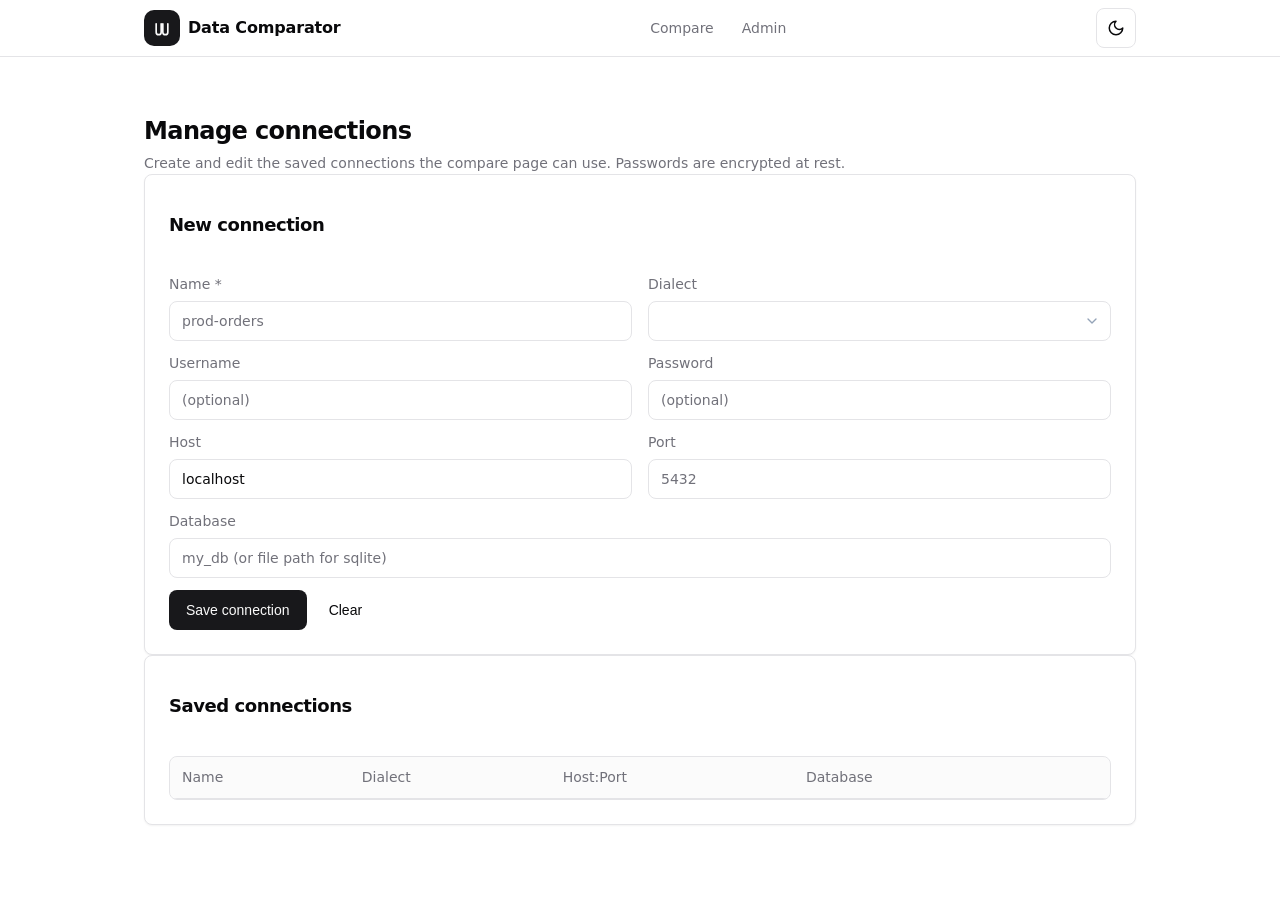
==== static/admin.html @ 78e341a8 "Initial commit" ====
<!DOCTYPE html>
<html lang="en" class="dark">
<head>
  <meta charset="UTF-8" />
  <meta name="viewport" content="width=device-width, initial-scale=1.0" />
  <title>Data Comparator — Admin</title>
  <link rel="icon" href="data:image/svg+xml,<svg xmlns='http://www.w3.org/2000/svg' viewBox='0 0 24 24' fill='none' stroke='%23ffffff' stroke-width='2' stroke-linecap='round' stroke-linejoin='round'><ellipse cx='12' cy='5' r='3'><path d='M5 7v10a3 3 0 0 0 6 0V7'><path d='M19 7v10a3 3 0 0 1-6 0V7'></svg>" />
  <link rel="stylesheet" href="/static/style.css" />
</head>
<body>
  <header class="header">
    <div class="header-inner">
      <div class="brand">
        <span class="logo" aria-hidden="true">
          <svg viewBox="0 0 24 24" fill="none" stroke="currentColor" stroke-width="2" stroke-linecap="round" stroke-linejoin="round"><ellipse cx="12" cy="5" r="3"/><path d="M5 7v10a3 3 0 0 0 6 0V7"/><path d="M19 7v10a3 3 0 0 1-6 0V7"/></svg>
        </span>
        <span class="brand-name">Data Comparator</span>
      </div>
      <nav class="nav" aria-label="Primary">
        <a class="nav-link" href="/">Compare</a>
        <a class="nav-link" href="/admin">Admin</a>
      </nav>
      <button id="theme-toggle" type="button" class="icon-btn" aria-label="Toggle theme">
        <svg class="icon-sun" viewBox="0 0 24 24" fill="none" stroke="currentColor" stroke-width="2" stroke-linecap="round" stroke-linejoin="round"><circle cx="12" cy="12" r="4"/><path d="M12 2v2"/><path d="M12 20v2"/><path d="m4.93 4.93 1.41 1.41"/><path d="m17.66 17.66 1.41 1.41"/><path d="M2 12h2"/><path d="M20 12h2"/><path d="m6.34 17.66-1.41 1.41"/><path d="m19.07 4.93-1.41 1.41"/></svg>
        <svg class="icon-moon" viewBox="0 0 24 24" fill="none" stroke="currentColor" stroke-width="2" stroke-linecap="round" stroke-linejoin="round"><path d="M12 3a6 6 0 0 0 9 9 9 9 0 1 1-9-9Z"/></svg>
      </button>
    </div>
  </header>

  <main class="container">
    <div class="page-head">
      <h1>Manage connections</h1>
      <p>Create and edit the saved connections the compare page can use. Passwords are encrypted at rest.</p>
    </div>

    <section class="card">
      <div class="card-header">
        <h2 id="form-title" class="card-title">New connection</h2>
      </div>
      <div class="card-content">
        <form id="conn-form" class="fields">
          <div class="field">
            <label class="label" for="f-name">Name *</label>
            <input id="f-name" type="text" placeholder="prod-orders" required />
          </div>
          <div class="field">
            <label class="label" for="f-dialect">Dialect</label>
            <select id="f-dialect"></select>
          </div>
          <div class="field">
            <label class="label" for="f-username">Username</label>
            <input id="f-username" type="text" placeholder="(optional)" />
          </div>
          <div class="field">
            <label class="label" for="f-password">Password</label>
            <input id="f-password" type="password" placeholder="(optional)" />
          </div>
          <div class="field">
            <label class="label" for="f-host">Host</label>
            <input id="f-host" type="text" value="localhost" />
          </div>
          <div class="field">
            <label class="label" for="f-port">Port</label>
            <input id="f-port" type="number" placeholder="5432" />
          </div>
          <div class="field field-full">
            <label class="label" for="f-database">Database</label>
            <input id="f-database" type="text" placeholder="my_db (or file path for sqlite)" />
          </div>
          <div class="buttons">
            <button id="f-save" type="submit" class="btn btn-default">Save connection</button>
            <button id="f-clear" type="button" class="btn btn-outline">Clear</button>
          </div>
        </form>
      </div>
    </section>

    <section id="list-section" class="card">
      <div class="card-header">
        <h2 class="card-title">Saved connections</h2>
      </div>
      <div class="card-content">
        <div class="table-wrap">
          <table id="conn-table" class="table">
            <thead>
              <tr><th>Name</th><th>Dialect</th><th>Host:Port</th><th>Database</th><th></th></tr>
            </thead>
            <tbody></tbody>
          </table>
        </div>
        <p id="list-empty" class="muted" hidden>No saved connections yet.</p>
      </div>
    </section>
  </main>

  <div id="status" class="status" hidden></div>

  <script src="/static/admin.js"></script>
</body>
</html>
---- static/style.css ----
/* Data Comparator UI — styled after the shadcn/ui design system used by
 * /home/noor/programs/dependency-manager. Same semantic tokens (light + dark),
 * component styles (card, button, input, textarea, badge, table, header) and
 * 0.5rem radius. No build step, no CDN — fully self-contained / offline. */

:root {
  /* shadcn light theme */
  --background: 0 0% 100%;
  --foreground: 240 10% 3.9%;
  --card: 0 0% 100%;
  --card-foreground: 240 10% 3.9%;
  --popover: 0 0% 100%;
  --popover-foreground: 240 10% 3.9%;
  --primary: 240 5.9% 10%;
  --primary-foreground: 0 0% 98%;
  --secondary: 240 4.8% 95.9%;
  --secondary-foreground: 240 5.9% 10%;
  --muted: 240 4.8% 95.9%;
  --muted-foreground: 240 3.8% 46.1%;
  --accent: 240 4.8% 95.9%;
  --accent-foreground: 240 5.9% 10%;
  --destructive: 0 84.2% 60.2%;
  --destructive-foreground: 0 0% 98%;
  --border: 240 5.9% 90%;
  --input: 240 5.9% 90%;
  --ring: 240 10% 3.9%;
  --radius: 0.5rem;
}

.dark {
  /* shadcn dark theme (matches dependency-manager globals.css) */
  --background: 240 10% 3.9%;
  --foreground: 0 0% 98%;
  --card: 240 10% 3.9%;
  --card-foreground: 0 0% 98%;
  --popover: 240 10% 3.9%;
  --popover-foreground: 240 10% 3.9%;
  --primary: 0 0% 98%;
  --primary-foreground: 240 5.9% 10%;
  --secondary: 240 3.7% 15.9%;
  --secondary-foreground: 0 0% 98%;
  --muted: 240 3.7% 15.9%;
  --muted-foreground: 240 5% 64.9%;
  --accent: 240 3.7% 15.9%;
  --accent-foreground: 0 0% 98%;
  --destructive: 0 62.8% 30.6%;
  --destructive-foreground: 0 0% 98%;
  --border: 240 3.7% 15.9%;
  --input: 240 3.7% 15.9%;
  --ring: 240 4.9% 83.9%;
}

/* Tool-specific semantic accents (source/target) — kept from the original UI. */
:root {
  --src: #f59e0b;
  --src-foreground: #0c0700;
  --tgt: #10b981;
  --tgt-foreground: #04120c;
}

* { box-sizing: border-box; }

html { -webkit-text-size-adjust: 100%; }

body {
  margin: 0;
  min-height: 100vh;
  background-color: hsl(var(--background));
  color: hsl(var(--foreground));
  font-family: system-ui, -apple-system, "Segoe UI", Roboto, Helvetica, Arial, sans-serif;
  font-size: 1rem;
  line-height: 1.5;
  -webkit-font-smoothing: antialiased;
  -moz-osx-font-smoothing: grayscale;
}

/* ---- Header (sticky, blurred, matches dependency-manager) ---- */
.header {
  position: sticky;
  top: 0;
  z-index: 40;
  width: 100%;
  border-bottom: 1px solid hsl(var(--border));
  background-color: hsl(var(--background) / 0.8);
  backdrop-filter: blur(12px);
}
.header-inner {
  display: flex;
  align-items: center;
  justify-content: space-between;
  gap: 1rem;
  height: 3.5rem;
  max-width: 1024px;
  margin: 0 auto;
  padding: 0 1rem;
}
.brand { display: flex; align-items: center; gap: 0.5rem; text-decoration: none; }
.logo {
  display: flex;
  align-items: center;
  justify-content: center;
  height: 2.25rem;
  width: 2.25rem;
  border-radius: calc(var(--radius) + 0.125rem);
  background-color: hsl(var(--primary));
  color: hsl(var(--primary-foreground));
}
.logo svg { width: 1.25rem; height: 1.25rem; }
.brand-name { font-size: 1rem; font-weight: 600; letter-spacing: -0.01em; }
@media (max-width: 640px) { .brand-name { display: none; } }

/* ---- Layout ---- */
.container {
  max-width: 1024px;
  margin: 0 auto;
  padding: 2rem 1rem 3rem;
}
.page-head { margin-top: 1.5rem; }
.page-head h1 { font-size: 1.5rem; font-weight: 600; letter-spacing: -0.025em; margin: 0; }
.page-head p { margin: 0.25rem 0 0; color: hsl(var(--muted-foreground)); font-size: 0.875rem; }

.panels {
  display: grid;
  grid-template-columns: 1fr;
  gap: 1rem;
  margin-top: 1.5rem;
}
@media (min-width: 1024px) { .panels { grid-template-columns: 1fr 1fr; } }

/* ---- Card (shadcn) ---- */
.card {
  border-radius: var(--radius);
  border: 1px solid hsl(var(--border));
  background-color: hsl(var(--card));
  color: hsl(var(--card-foreground));
  box-shadow: 0 1px 2px 0 rgb(0 0 0 / 0.05);
}
.card-header { padding: 1.5rem 1.5rem 0 1.5rem; }
.card-content { padding: 1.5rem; }
.card-footer { padding: 0 1.5rem 1.5rem; }
.card-title { font-size: 1.125rem; font-weight: 600; line-height: 1.2; letter-spacing: -0.025em; }
.card-subtitle {
  display: flex; align-items: center; gap: 0.375rem;
  font-size: 0.8rem; font-weight: 600; color: hsl(var(--muted-foreground));
  text-transform: uppercase; letter-spacing: 0.04em;
}
.card-subtitle svg { width: 1rem; height: 1rem; }

/* ---- Fields ---- */
.fields {
  display: grid;
  grid-template-columns: 1fr 1fr;
  gap: 0.75rem 1rem;
}
@media (max-width: 480px) { .fields { grid-template-columns: 1fr; } }
.field { display: flex; flex-direction: column; gap: 0.375rem; }
.field-full { grid-column: 1 / -1; }
.label { font-size: 0.875rem; font-weight: 500; color: hsl(var(--muted-foreground)); }

input, select, textarea {
  display: flex;
  align-items: center;
  width: 100%;
  height: 2.5rem;
  border-radius: var(--radius);
  border: 1px solid hsl(var(--input));
  background-color: hsl(var(--background));
  color: hsl(var(--foreground));
  padding: 0.5rem 0.75rem;
  font-size: 0.875rem;
  font-family: inherit;
  transition: border-color 0.15s, box-shadow 0.15s;
}
input::placeholder, textarea::placeholder { color: hsl(var(--muted-foreground)); }
input:focus-visible, select:focus-visible, textarea:focus-visible {
  outline: none;
  border-color: hsl(var(--ring));
  box-shadow: 0 0 0 2px hsl(var(--ring) / 0.25);
}
input:disabled, select:disabled, textarea:disabled {
  cursor: not-allowed; opacity: 0.5;
}

select {
  appearance: none;
  -webkit-appearance: none;
  -moz-appearance: none;
  background-image: url("data:image/svg+xml,%3Csvg xmlns='http://www.w3.org/2000/svg' width='16' height='16' viewBox='0 0 24 24' fill='none' stroke='%2394a3b8' stroke-width='2' stroke-linecap='round' stroke-linejoin='round'%3E%3Cpath d='m6 9 6 6 6-6'/%3E%3C/svg%3E");
  background-repeat: no-repeat;
  background-position: right 0.6rem center;
  padding-right: 2.25rem;
}

.query {
  min-height: 6rem;
  height: auto;
  font-family: ui-monospace, "SF Mono", Menlo, Consolas, monospace;
  line-height: 1.5;
  resize: vertical;
}

/* ---- Saved connections (inside card) ---- */
.saved {
  margin-top: 1.25rem;
  padding-top: 1.25rem;
  border-top: 1px solid hsl(var(--border));
}
.saved-head {
  display: flex;
  align-items: center;
  justify-content: space-between;
  gap: 0.5rem;
  margin-bottom: 0.625rem;
}
.saved-actions { display: flex; gap: 0.5rem; align-items: center; }
.saved-select { flex: 0 0 auto; min-width: 11rem; }
.saved-name { flex: 1; min-width: 0; }

/* ---- Controls row ---- */
.controls {
  display: flex;
  align-items: flex-end;
  gap: 1.5rem;
  margin: 1.75rem 0;
  flex-wrap: wrap;
}
.controls .field { min-width: 14rem; }

/* ---- Buttons (shadcn) ---- */
.btn {
  display: inline-flex;
  align-items: center;
  justify-content: center;
  gap: 0.5rem;
  white-space: nowrap;
  border-radius: var(--radius);
  font-size: 0.875rem;
  font-weight: 500;
  height: 2.5rem;
  padding: 0 1rem;
  border: 1px solid transparent;
  cursor: pointer;
  transition: color 0.15s, background-color 0.15s, border-color 0.15s, box-shadow 0.15s;
}
.btn svg { width: 1rem; height: 1rem; flex: 0 0 auto; }
.btn:focus-visible {
  outline: none;
  box-shadow: 0 0 0 2px hsl(var(--ring)), 0 0 0 4px hsl(var(--ring) / 0.25);
}
.btn:disabled { opacity: 0.5; cursor: not-allowed; }
.btn-sm { height: 2.25rem; padding: 0 0.75rem; font-size: 0.8125rem; }
.btn-icon { height: 2.5rem; width: 2.5rem; padding: 0; }

.btn-default { background-color: hsl(var(--primary)); color: hsl(var(--primary-foreground)); }
.btn-default:hover:not(:disabled) { background-color: hsl(var(--primary) / 0.9); }
.btn-secondary { background-color: hsl(var(--secondary)); color: hsl(var(--secondary-foreground)); }
.btn-secondary:hover:not(:disabled) { background-color: hsl(var(--secondary) / 0.8); }
.btn-outline { background-color: hsl(var(--background)); color: hsl(var(--foreground)); }
.btn-outline:hover:not(:disabled) { background-color: hsl(var(--accent)); color: hsl(var(--accent-foreground)); }
.btn-ghost { background-color: transparent; color: hsl(var(--foreground)); }
.btn-ghost:hover:not(:disabled) { background-color: hsl(var(--accent)); color: hsl(var(--accent-foreground)); }
.btn-destructive { background-color: hsl(var(--destructive)); color: hsl(var(--destructive-foreground)); }
.btn-destructive:hover:not(:disabled) { background-color: hsl(var(--destructive) / 0.9); }

/* ---- Badge (shadcn) ---- */
.badge {
  display: inline-flex;
  align-items: center;
  gap: 0.375rem;
  border-radius: 9999px;
  border: 1px solid hsl(var(--border));
  padding: 0.125rem 0.625rem;
  font-size: 0.75rem;
  font-weight: 600;
  white-space: nowrap;
}
.badge-secondary { background-color: hsl(var(--secondary)); color: hsl(var(--secondary-foreground)); border-color: transparent; }
.badge-default { background-color: hsl(var(--primary)); color: hsl(var(--primary-foreground)); border-color: transparent; }
.badge-src { background-color: hsl(var(--src) / 0.15); color: hsl(var(--src)); border-color: hsl(var(--src) / 0.3); }
.badge-tgt { background-color: hsl(var(--tgt) / 0.15); color: hsl(var(--tgt)); border-color: hsl(var(--tgt) / 0.3); }

/* ---- Theme toggle ---- */
.icon-btn {
  display: inline-flex; align-items: center; justify-content: center;
  height: 2.5rem; width: 2.5rem; gap: 0.5rem;
  border-radius: var(--radius);
  border: 1px solid hsl(var(--border));
  background-color: hsl(var(--background));
  color: hsl(var(--foreground));
  cursor: pointer;
  transition: background-color 0.15s, color 0.15s;
}
.icon-btn:hover { background-color: hsl(var(--accent)); color: hsl(var(--accent-foreground)); }
.icon-btn svg { width: 1.125rem; height: 1.125rem; }
.dark .icon-btn .icon-sun { display: block; }
.dark .icon-btn .icon-moon { display: none; }
:not(.dark) .icon-btn .icon-sun { display: none; }
:not(.dark) .icon-btn .icon-moon { display: block; }

/* ---- Status ---- */
.status {
  padding: 0.625rem 0.875rem;
  border-radius: var(--radius);
  background-color: hsl(var(--panel, var(--secondary)));
  border: 1px solid hsl(var(--border));
  font-size: 0.875rem;
}
.status.error { color: hsl(var(--destructive)); border-color: hsl(var(--destructive)); }

/* ---- Results ---- */
.results {
  margin-top: 1.5rem;
  border-radius: var(--radius);
  border: 1px solid hsl(var(--border));
  background-color: hsl(var(--card));
  color: hsl(var(--card-foreground));
  box-shadow: 0 1px 2px 0 rgb(0 0 0 / 0.05);
  padding: 1.5rem;
}
.results-head {
  display: flex;
  justify-content: space-between;
  align-items: center;
  gap: 1rem;
  flex-wrap: wrap;
}
.results-head h2 { font-size: 1.125rem; font-weight: 600; letter-spacing: -0.025em; margin: 0; }
.exports { display: flex; gap: 0.5rem; }

.counts {
  display: flex;
  flex-wrap: wrap;
  align-items: center;
  gap: 0.5rem 1.25rem;
  margin: 1rem 0 1.25rem;
  font-size: 0.875rem;
  color: hsl(var(--muted-foreground));
}
.counts b { color: hsl(var(--foreground)); font-weight: 600; }
.counts .warn { color: hsl(var(--src)); font-weight: 500; }

/* ---- Table (shadcn) ---- */
.table-wrap { overflow-x: auto; border-radius: var(--radius); border: 1px solid hsl(var(--border)); }
.table { width: 100%; border-collapse: collapse; }
.table th, .table td {
  text-align: left;
  padding: 0.625rem 0.75rem;
  border-bottom: 1px solid hsl(var(--border));
  font-size: 0.875rem;
}
.table thead th {
  height: 2.25rem;
  background-color: hsl(var(--muted) / 0.4);
  color: hsl(var(--muted-foreground));
  font-weight: 500;
}
.table tbody tr:last-child td { border-bottom: none; }
.table tbody tr:hover td { background-color: hsl(var(--muted) / 0.4); }
.table td.values {
  font-family: ui-monospace, Menlo, Consolas, monospace;
  white-space: pre-wrap;
  color: hsl(var(--foreground));
}
.table td.side { font-weight: 600; white-space: nowrap; }
.table td.source { color: hsl(var(--src)); }
.table td.target { color: hsl(var(--tgt)); }

.warn-note { margin: 0.75rem 0 0; color: hsl(var(--src)); font-size: 0.875rem; }

.hidden { display: none !important; }

/* ---- Nav (header) ---- */
.nav {
  display: flex;
  align-items: center;
  gap: 0.25rem;
}
.nav-link {
  display: inline-flex;
  align-items: center;
  height: 2.25rem;
  padding: 0 0.75rem;
  border-radius: var(--radius);
  font-size: 0.875rem;
  font-weight: 500;
  color: hsl(var(--muted-foreground));
  text-decoration: none;
  transition: color 0.15s, background-color 0.15s;
}
.nav-link:hover {
  color: hsl(var(--foreground));
  background-color: hsl(var(--accent));
}
.nav-link[aria-current="page"] {
  color: hsl(var(--foreground));
  background-color: hsl(var(--secondary));
}

/* ---- Muted text ---- */
.muted { color: hsl(var(--muted-foreground)); }

/* ---- Connection info (compare page) ---- */
.conn-info {
  display: flex;
  flex-direction: column;
  gap: 0.25rem;
  min-height: 2.5rem;
  padding: 0.75rem 0.875rem;
  border-radius: var(--radius);
  border: 1px solid hsl(var(--border));
  background-color: hsl(var(--background));
  font-size: 0.875rem;
  color: hsl(var(--foreground));
}
.conn-info.muted { color: hsl(var(--muted-foreground)); }
.conn-query {
  font-family: ui-monospace, "SF Mono", Menlo, Consolas, monospace;
  font-size: 0.8125rem;
  white-space: pre-wrap;
  word-break: break-word;
}
.conn-query .muted { color: hsl(var(--muted-foreground)); font-weight: 500; }
.conn-db {
  font-family: ui-monospace, "SF Mono", Menlo, Consolas, monospace;
  font-size: 0.8125rem;
  white-space: pre-wrap;
  word-break: break-word;
}

/* ---- Table actions cell ---- */
.table td.actions {
  text-align: right;
  white-space: nowrap;
}
.table td.actions .btn { margin-left: 0.375rem; }
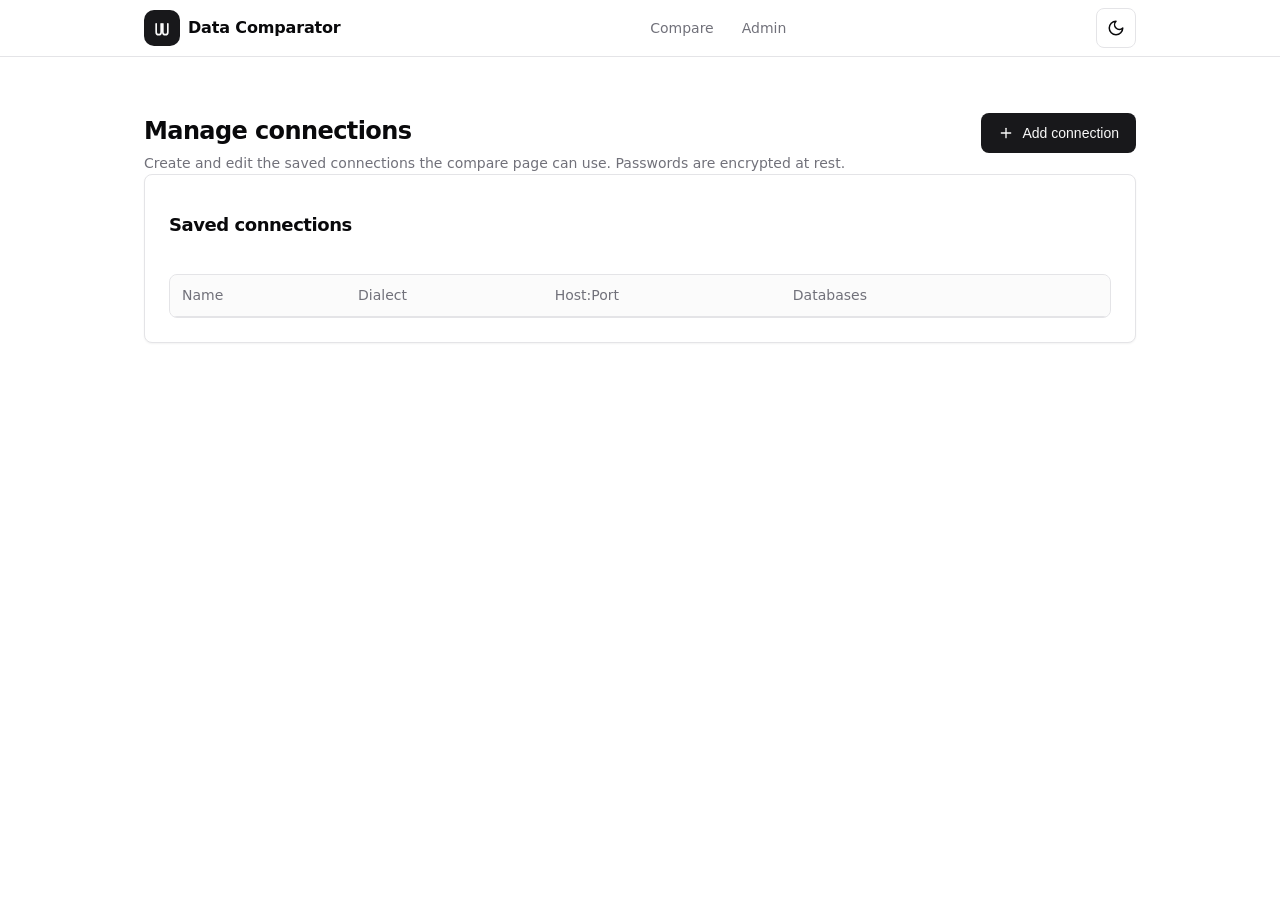
==== commit 76659e43: "frontend: admin connection management and compare page UI Admin page: modal add/edit for presets, a " ====
--- a/static/admin.html
+++ b/static/admin.html
@@ -29,50 +29,16 @@
 
   <main class="container">
     <div class="page-head">
-      <h1>Manage connections</h1>
-      <p>Create and edit the saved connections the compare page can use. Passwords are encrypted at rest.</p>
+      <div>
+        <h1>Manage connections</h1>
+        <p>Create and edit the saved connections the compare page can use. Passwords are encrypted at rest.</p>
+      </div>
+      <button id="add-connection" type="button" class="btn btn-default">
+        <svg viewBox="0 0 24 24" fill="none" stroke="currentColor" stroke-width="2" stroke-linecap="round" stroke-linejoin="round"><path d="M12 5v14"/><path d="M5 12h14"/></svg>
+        Add connection
+      </button>
     </div>
 
-    <section class="card">
-      <div class="card-header">
-        <h2 id="form-title" class="card-title">New connection</h2>
-      </div>
-      <div class="card-content">
-        <form id="conn-form" class="fields">
-          <div class="field">
-            <label class="label" for="f-name">Name *</label>
-            <input id="f-name" type="text" placeholder="prod-orders" required />
-          </div>
-          <div class="field">
-            <label class="label" for="f-dialect">Dialect</label>
-            <select id="f-dialect"></select>
-          </div>
-          <div class="field">
-            <label class="label" for="f-username">Username</label>
-            <input id="f-username" type="text" placeholder="(optional)" />
-          </div>
-          <div class="field">
-            <label class="label" for="f-password">Password</label>
-            <input id="f-password" type="password" placeholder="(optional)" />
-          </div>
-          <div class="field">
-            <label class="label" for="f-host">Host</label>
-            <input id="f-host" type="text" value="localhost" />
-          </div>
-          <div class="field">
-            <label class="label" for="f-port">Port</label>
-            <input id="f-port" type="number" placeholder="5432" />
-          </div>
-          <div class="field field-full">
-            <label class="label" for="f-database">Database</label>
-            <input id="f-database" type="text" placeholder="my_db (or file path for sqlite)" />
-          </div>
-          <div class="buttons">
-            <button id="f-save" type="submit" class="btn btn-default">Save connection</button>
-            <button id="f-clear" type="button" class="btn btn-outline">Clear</button>
-          </div>
-        </form>
-      </div>
     </section>
 
     <section id="list-section" class="card">
@@ -83,7 +49,7 @@
         <div class="table-wrap">
           <table id="conn-table" class="table">
             <thead>
-              <tr><th>Name</th><th>Dialect</th><th>Host:Port</th><th>Database</th><th></th></tr>
+              <tr><th>Name</th><th>Dialect</th><th>Host:Port</th><th>Databases</th><th></th></tr>
             </thead>
             <tbody></tbody>
           </table>
@@ -95,6 +61,100 @@
 
   <div id="status" class="status" hidden></div>
 
+  <!-- Add / edit connection modal -->
+  <div id="conn-modal" class="modal" hidden>
+    <div class="modal-backdrop" data-modal-close aria-hidden="true"></div>
+    <div
+      id="modal-panel"
+      class="modal-panel"
+      role="dialog"
+      aria-modal="true"
+      aria-labelledby="modal-title"
+      tabindex="-1"
+    >
+      <div class="modal-header">
+        <h2 id="modal-title" class="modal-title">New connection</h2>
+        <button
+          type="button"
+          id="modal-close"
+          class="icon-btn btn-icon modal-close"
+          aria-label="Close dialog"
+        >
+          <svg viewBox="0 0 24 24" fill="none" stroke="currentColor" stroke-width="2" stroke-linecap="round" stroke-linejoin="round"><path d="M18 6 6 18"/><path d="m6 6 12 12"/></svg>
+        </button>
+      </div>
+      <form id="conn-form" class="modal-form">
+        <div class="modal-body">
+          <div class="fields">
+            <div class="field">
+              <label class="label" for="f-name">Name *</label>
+              <input id="f-name" type="text" placeholder="prod-orders" required />
+            </div>
+            <div class="field">
+              <label class="label" for="f-dialect">Dialect</label>
+              <select id="f-dialect"></select>
+            </div>
+            <div class="field">
+              <label class="label" for="f-username">Username</label>
+              <input id="f-username" type="text" placeholder="(optional)" />
+            </div>
+            <div class="field">
+              <label class="label" for="f-password">Password</label>
+              <input id="f-password" type="password" placeholder="(optional)" />
+            </div>
+            <div class="field">
+              <label class="label" for="f-host">Host</label>
+              <input id="f-host" type="text" value="localhost" />
+            </div>
+            <div class="field">
+              <label class="label" for="f-port">Port</label>
+              <input id="f-port" type="number" placeholder="5432" />
+            </div>
+          </div>
+        </div>
+        <div class="modal-footer">
+          <button id="f-clear" type="button" class="btn btn-outline">Clear</button>
+          <button id="f-save" type="submit" class="btn btn-default">Save connection</button>
+        </div>
+      </form>
+    </div>
+  </div>
+
+  <!-- Delete confirmation modal -->
+  <div id="confirm-modal" class="modal" hidden>
+    <div class="modal-backdrop" data-modal-close aria-hidden="true"></div>
+    <div
+      id="confirm-panel"
+      class="modal-panel"
+      role="dialog"
+      aria-modal="true"
+      aria-labelledby="confirm-title"
+      tabindex="-1"
+    >
+      <div class="modal-header">
+        <h2 id="confirm-title" class="modal-title">Delete connection</h2>
+        <button
+          type="button"
+          id="confirm-close"
+          class="icon-btn btn-icon modal-close"
+          aria-label="Close dialog"
+        >
+          <svg viewBox="0 0 24 24" fill="none" stroke="currentColor" stroke-width="2" stroke-linecap="round" stroke-linejoin="round"><path d="M18 6 6 18"/><path d="m6 6 12 12"/></svg>
+        </button>
+      </div>
+      <div class="modal-body">
+        <div class="confirm-icon" aria-hidden="true">
+          <svg viewBox="0 0 24 24" fill="none" stroke="currentColor" stroke-width="2" stroke-linecap="round" stroke-linejoin="round"><path d="M10.29 3.86 1.82 18a2 2 0 0 0 1.71 3h16.94a2 2 0 0 0 1.71-3L13.71 3.86a2 2 0 0 0-3.42 0Z"/><path d="M12 9v4"/><path d="M12 17h.01"/></svg>
+        </div>
+        <p id="confirm-message" class="confirm-message"></p>
+      </div>
+      <div class="modal-footer">
+        <button id="confirm-cancel" type="button" class="btn btn-outline">Cancel</button>
+        <button id="confirm-delete" type="button" class="btn btn-destructive">Delete</button>
+      </div>
+    </div>
+  </div>
+
   <script src="/static/admin.js"></script>
 </body>
 </html>
--- a/static/style.css
+++ b/static/style.css
@@ -115,7 +115,13 @@
   margin: 0 auto;
   padding: 2rem 1rem 3rem;
 }
-.page-head { margin-top: 1.5rem; }
+.page-head {
+  margin-top: 1.5rem;
+  display: flex;
+  align-items: flex-start;
+  justify-content: space-between;
+  gap: 1rem;
+}
 .page-head h1 { font-size: 1.5rem; font-weight: 600; letter-spacing: -0.025em; margin: 0; }
 .page-head p { margin: 0.25rem 0 0; color: hsl(var(--muted-foreground)); font-size: 0.875rem; }
 
@@ -255,12 +261,91 @@
 .btn-default:hover:not(:disabled) { background-color: hsl(var(--primary) / 0.9); }
 .btn-secondary { background-color: hsl(var(--secondary)); color: hsl(var(--secondary-foreground)); }
 .btn-secondary:hover:not(:disabled) { background-color: hsl(var(--secondary) / 0.8); }
-.btn-outline { background-color: hsl(var(--background)); color: hsl(var(--foreground)); }
-.btn-outline:hover:not(:disabled) { background-color: hsl(var(--accent)); color: hsl(var(--accent-foreground)); }
+.btn-outline { background-color: hsl(var(--background)); color: hsl(var(--foreground)); border-color: hsl(var(--border)); }
+.btn-outline:hover:not(:disabled) { background-color: hsl(var(--accent)); color: hsl(var(--accent-foreground)); border-color: hsl(var(--accent)); }
 .btn-ghost { background-color: transparent; color: hsl(var(--foreground)); }
 .btn-ghost:hover:not(:disabled) { background-color: hsl(var(--accent)); color: hsl(var(--accent-foreground)); }
 .btn-destructive { background-color: hsl(var(--destructive)); color: hsl(var(--destructive-foreground)); }
 .btn-destructive:hover:not(:disabled) { background-color: hsl(var(--destructive) / 0.9); }
+
+/* ---- Modal (shadcn-dialog style) ---- */
+.modal {
+  position: fixed;
+  inset: 0;
+  z-index: 50;
+  display: grid;
+  place-items: center;
+  padding: 1rem;
+}
+.modal[hidden] { display: none; }
+.modal-backdrop {
+  position: absolute;
+  inset: 0;
+  background-color: rgb(0 0 0 / 0.6);
+  animation: modal-in 0.12s ease-out;
+}
+.modal-panel {
+  position: relative;
+  width: 100%;
+  max-width: 32rem;
+  max-height: calc(100vh - 2rem);
+  display: flex;
+  flex-direction: column;
+  overflow: hidden;
+  border-radius: var(--radius);
+  border: 1px solid hsl(var(--border));
+  background-color: hsl(var(--card));
+  color: hsl(var(--card-foreground));
+  box-shadow: 0 20px 25px -5px rgb(0 0 0 / 0.1), 0 8px 10px -6px rgb(0 0 0 / 0.1);
+  animation: modal-in 0.12s ease-out;
+}
+.modal-header {
+  display: flex;
+  align-items: center;
+  justify-content: space-between;
+  gap: 0.5rem;
+  padding: 1.5rem 1.5rem 0 1.5rem;
+}
+.modal-title {
+  font-size: 1.125rem;
+  font-weight: 600;
+  line-height: 1.2;
+  letter-spacing: -0.025em;
+  margin: 0;
+}
+.modal-body { padding: 1.25rem 1.5rem; overflow-y: auto; }
+.modal-form .fields { gap: 0.875rem 1rem; }
+.modal-footer {
+  display: flex;
+  align-items: center;
+  justify-content: flex-end;
+  gap: 0.5rem;
+  padding: 1rem 1.5rem 1.5rem;
+  border-top: 1px solid hsl(var(--border));
+}
+.modal-footer .btn { min-width: 8rem; }
+
+.confirm-icon {
+  display: flex;
+  justify-content: center;
+  padding: 0.25rem 0 0.75rem;
+}
+.confirm-icon svg {
+  width: 2.5rem;
+  height: 2.5rem;
+  color: hsl(var(--destructive));
+}
+.confirm-message {
+  margin: 0;
+  text-align: center;
+  color: hsl(var(--muted-foreground));
+  font-size: 0.9375rem;
+  line-height: 1.5;
+}
+@keyframes modal-in {
+  from { opacity: 0; transform: translateY(8px) scale(0.98); }
+  to { opacity: 1; transform: translateY(0) scale(1); }
+}
 
 /* ---- Badge (shadcn) ---- */
 .badge {
@@ -399,20 +484,7 @@
 /* ---- Muted text ---- */
 .muted { color: hsl(var(--muted-foreground)); }
 
-/* ---- Connection info (compare page) ---- */
-.conn-info {
-  display: flex;
-  flex-direction: column;
-  gap: 0.25rem;
-  min-height: 2.5rem;
-  padding: 0.75rem 0.875rem;
-  border-radius: var(--radius);
-  border: 1px solid hsl(var(--border));
-  background-color: hsl(var(--background));
-  font-size: 0.875rem;
-  color: hsl(var(--foreground));
-}
-.conn-info.muted { color: hsl(var(--muted-foreground)); }
+
 .conn-query {
   font-family: ui-monospace, "SF Mono", Menlo, Consolas, monospace;
   font-size: 0.8125rem;
